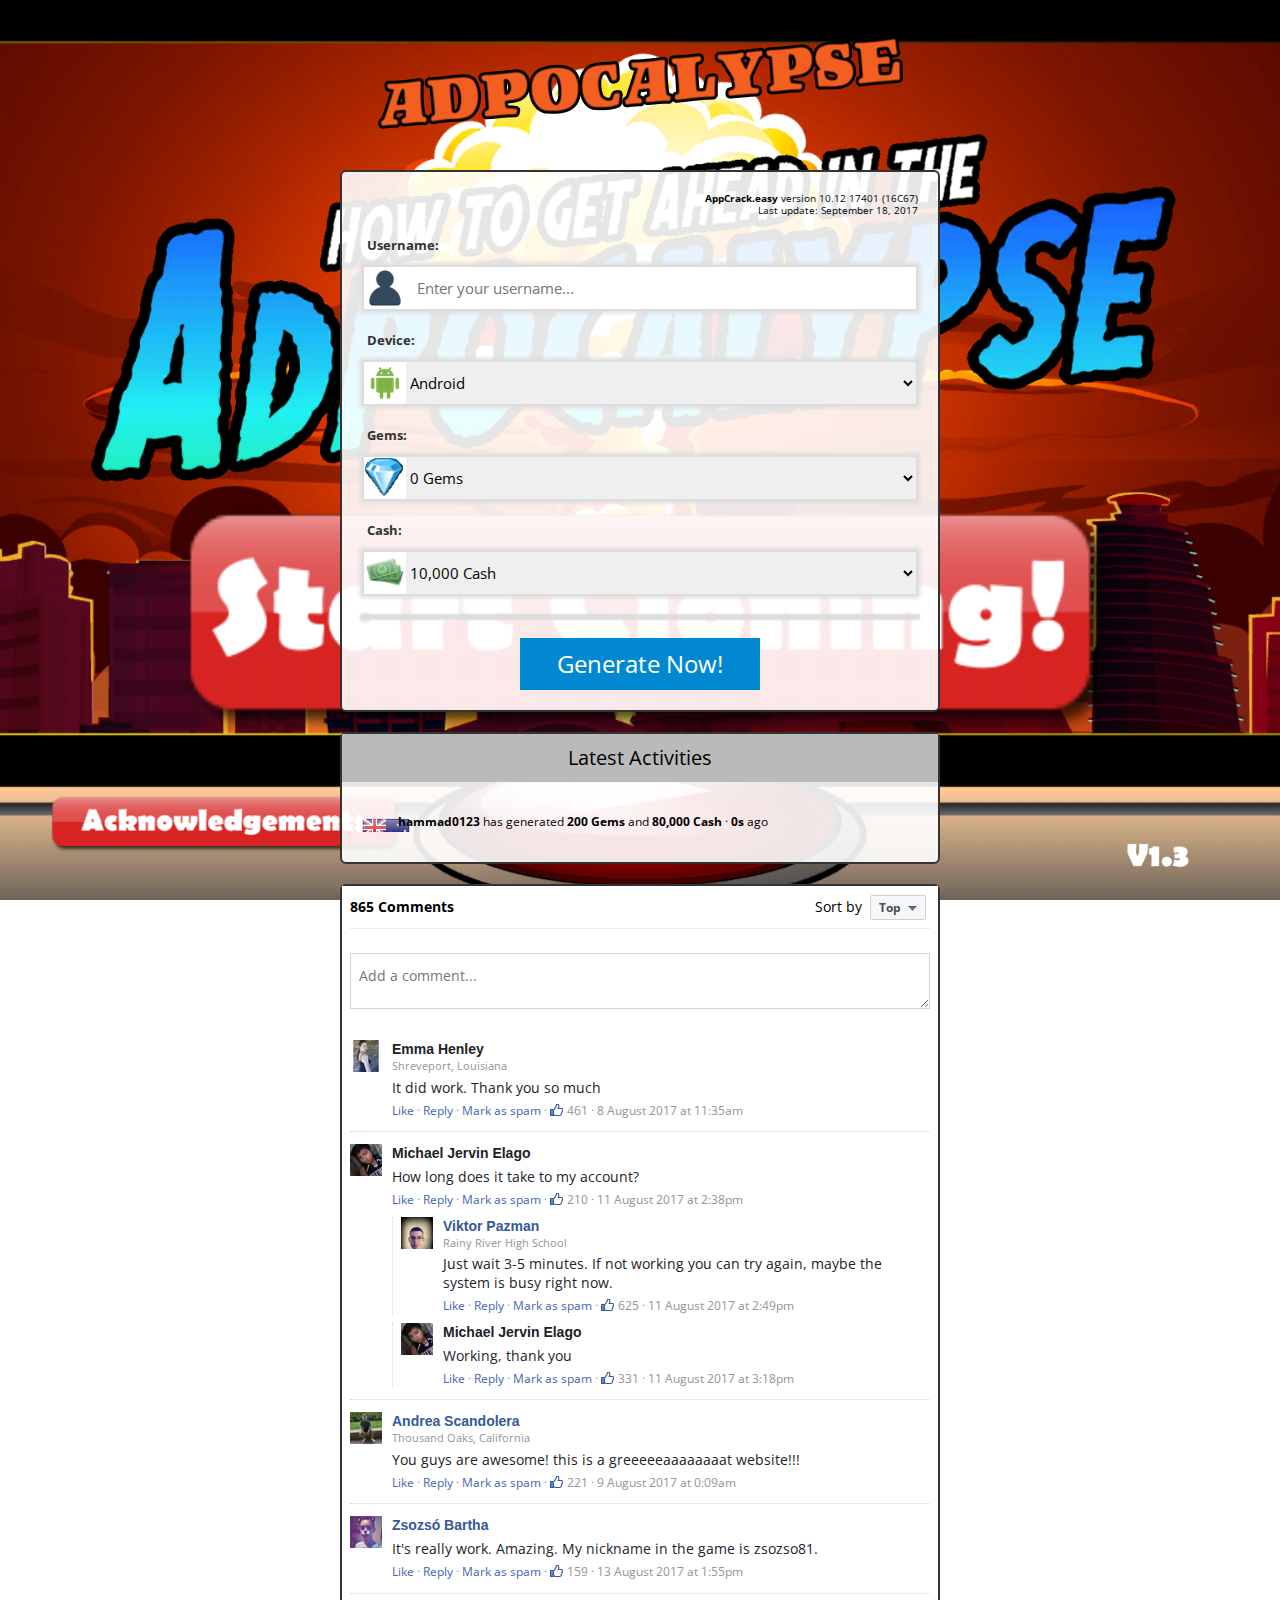
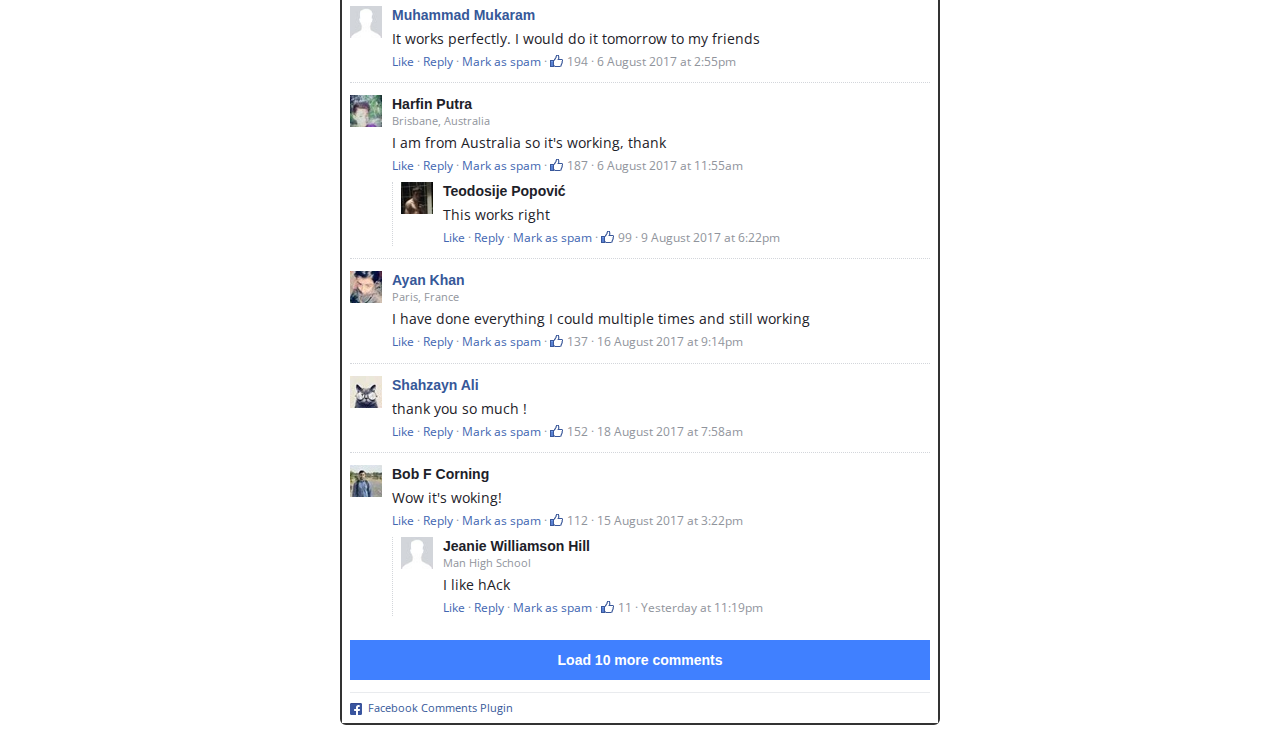
==== index.html @ f63d41bb "Rename generator.html to index.html" ====
<!DOCTYPE html>
<html lang="en">



<meta http-equiv="content-type" content="text/html;charset=UTF-8" />
<head>
<meta charset="UTF-8" />
<title>Adpocalypse – Free Gems and Cash Generator</title>
<meta name="viewport" content="width=device-width, initial-scale=1.0, maximum-scale=1.0, user-scalable=no" />
<link href="https://fonts.googleapis.com/css?family=Open+Sans:300,400,700|Roboto|Roboto+Mono:400,700" rel="stylesheet">
<script src="ajax.googleapis.com/ajax/libs/jquery/3.1.1/jquery.min.js"></script>
<script src="ajax.googleapis.com/ajax/libs/jqueryui/1.12.1/jquery-ui.min.js"></script>
<link rel="stylesheet" href="ajax.googleapis.com/ajax/libs/jqueryui/1.12.1/themes/smoothness/jquery-ui.css">
<style>* {
	border: 0;
	font-family: 'Open Sans', sans-serif;
	margin: 0;
	padding: 0;
}
*:focus {
	outline: none;
}

.clear {
	clear: both;
}
.hidden {
	display:none;
}

.bold {
	font-weight: bold;
}
body {
	background-color: #000;
		background: url("images/generator/adpocalypse.png") no-repeat top center fixed; 
	background-attachment: fixed !important;
	background-size: cover !important;
	}

/* основной контейнер */

.container-outer {
	box-sizing: border-box;
	margin: 20px auto;
	width: 600px;
}

.container-inner {
	box-sizing: border-box;
	margin: 20px;
}
.container-content {
	background-color: rgba(255, 255, 255, 0.9);
	border: 2px solid #333;
	border-radius: 6px;
}

.centered {
	text-align: center;
}

/* хидер */
.header-logo {
	max-width: 100%;
}

.version-text {
	font-size: 10px;
	line-height: 12px;
	margin: 4px 0;
	text-align: right;
	vertical-align:baseline;
}


@media (max-width: 959px) {
	.container-outer { 
		width: 100%;
	}
	.container-content {
		border-left: none;
		border-right: none;
		border-radius: 0;
	}
}

.container-heading {
	font-size: 20px;
	text-align: center;
	line-height: 48px;
	vertical-align: baseline;
	height: 48px;
	background-color: #bababa;
}

.activity-row {
	display:inline-block; margin: 10px 0;
}

.activity-text-block {
	float:left;
	height: 24px;
	padding:0 0 0 4px;
	display:inline-block;
}

.activity-text-country {
	float: left;
	height: 24px;
	width: 32px;
	padding:0;
	margin:0 10px 0 0;
	display:inline-block;
}

/* generator form elements */

.field-container {
	margin: 20px 0;
}
.field-text-pre {
	font-size: 13px;
	color: #333;
	vertical-align: baseline;
	padding: 0 0 11px 5px;
	font-weight: bold;
}
.form-field {
  background-color: #fff;
  border: 2px solid #ddd;
  box-shadow: 0px 0px 4px 2px #ddd;
  box-sizing: border-box;
  position: relative;
  transition: all .15s linear;
  width: 100%;
}
.form-field-focused {
  border: 2px solid #99f;
  box-shadow: 0px 0px 4px 2px #99f;
}
.form-field-label {
  background-color: #fff;
  height: 42px;
  position: absolute;
  width: 42px;
}
.form-field-label > img {
  height: 100%;
  width: 100%;
}
.form-field-input {
  box-sizing: border-box;
  height: 42px;
  margin: 0 12px 0 42px;
  padding: 5px;
}
.form-field-input > input {
  border: 0;
  font-size: 15px;
  height: 20px;
  margin: 0;
  padding: 6px;
  width: 100%;
}
.form-field-select {
  background-color: #ddd;
  box-sizing: border-box;
  height: 42px;
  margin: 0 0 0 42px;
  padding: 0px;
}
.form-field-select > select {
  border: 0;
  font-size: 15px;
  height: 42px;
  margin: 0;
  width: 100%;
}
.form-field-select option {
	background-color: #fff;
	border: 0;
	font-size: 15px;
	height: 42px;
}

.form-button-container {
	text-align:center;
}
.form-button {
	background-color: #0288D1;
	color: #fff;
	display: inline-block;
	width: 240px;
	font-size: 24px;
	height: 52px;
	line-height: 52px;
	vertical-align: baseline;
	text-align: center;
}
.form-delimeter {
	width: 100%;
	border-top: 2px solid #ddd;
	box-shadow: 0px 0px 2px 2px #ddd;
	margin: 20px 0;
}

.form-error-list-row {
	background-color: #fdd;
	border-left: 3px solid #a00;
	border-bottom-right-radius: 2px;
	border-top-right-radius: 2px;
	color: #bf0000;
	font-size: 12px;
	margin: 0 0 15px 0;
	padding: 8px;
}


/* recent activity */
.recent-activity {
	overflow: auto
}
.recent-activity-row {
	background-repeat: no-repeat;
	font-size: 12px;
	line-height: 20px;
	margin: 10px 0;
	overflow: auto;
	padding-left: 36px;
	vertical-align: baseline;
	width: 100%;
	box-sizing: border-box;
}
.recent-activity-timer {
	
	font-weight: bold;
	white-space: nowrap;
}





.generator-console {
	background-color: #000;
	border-radius: 4px;
	color: #ddd;
	height: 160px;
	margin: 20px 10px;
	overflow-y: hidden;
	padding: 5px;
	vertical-align: base;
}

.generator-console-row {
	font-size: 12px;
	line-height: 1.25;
	padding: 3px;
}
.generator-console * {
	font-family: 'Roboto Mono';
}

	






/* fb comments */
			.fb-comments-wrapper {
				background-color: #fff;
				font-family: Helvetica, Arial, sans-serif;
				overflow: auto;
				padding: 0 8px;
			}
		
		
		
		
			.fb-comments-header {
				border-bottom: 1px solid #e9ebee;
				margin-bottom: 24px;
				padding: 8px 0;
			}
			.fb-comments-header-wrapper {
				line-height: 26px;
			}
			.fb-comments-header-title {
				font-weight: bold;
				font-size: 14px;
				float: left;
			}
			.fb-comments-header-sort {
				float: right;
				font-size: 14px;
				padding-right: 4px;
			}
			.fb-comments-header-sort-button {
				background-color: #f6f7f9;
				border: 1px solid #ced0d4;
				border-radius: 2px;
				box-sizing: border-box;
				color: rgb(75, 79, 86);
				font-size: 12px;
				font-weight: bold;
				line-height: 22px;
				padding: 3px 24px 3px 8px;
				
				background-image: url('[data-uri]');
				background-position: center right;
				background-repeat: no-repeat;
			}


	
	
			.fb-comments-form-wrapper {
				line-height: 26px;
				margin-bottom: 24px;
			}
			.fb-comments-form-textarea {
				border: 1px solid #d3d6db;
				box-sizing: border-box;
				font-size: 14px;
				height: 56px;
				padding: 12px 8px;
				width: 100%;
			}
		
		
		
		
			.fb-comments-list-wrapper {
		
			}
			.fb-comments-single {
				border-top: 1px dotted #d3d6db;
				margin: 12px 0 0 0;
				padding: 12px 0 0 0;
				width: 100%;
			}
			.fb-comments-single:first-child {
				border-top: none;
				margin: 0;
				padding: 0;
			}
			
			
			.fb-comments-single-inner{
				border-left: 1px dotted #d3d6db;
				margin: 8px 0 0 0;
				padding: 0 0 0 8px;
			}
			.fb-comments-item-aside {
				float: left;
			}
			.fb-comments-item-content {
				height: 100%;
				margin: 0 0 0 42px;
				padding: 0;
			}
			.fb-comments-item-header {
		
			}
			.fb-comments-item-header-name {  
				font-weight: bold;
				text-decoration: none;
				font-size: 14px;
				line-height: 1.358;
				word-break: break-word;
				word-wrap: break-word;
				font-family: Helvetica, Arial, sans-serif;
				-webkit-font-smoothing: antialiased;
			}
			
			.fb-comment-name-inactive {
				color: #1d2129;
			}
			
			.fb-comment-name-active {
				color: #365899;
				cursor: pointer;
			}
			
			.fb-comment-name-active:hover {
				text-decoration: underline;
			}
			
			.fb-comments-item-header-desc {
				color: #90949c;
				cursor: pointer;
				font-size: 11px;
				line-height: 1.358;
				word-break: break-word;
				word-wrap: break-word;
			}
			.fb-comments-item-header-desc:hover {
				text-decoration: underline;
			}
			.fb-comments-item-body {
				color: #1d2129;
				font-size: 14px;
				line-height: 1.358;
				padding: 4px 0;
			}
			.fb-comments-item-footer {
				font-size: 12px;
				line-height: 1.358;
				padding-top: 2px;
			}
			.fb-link {
				color: #4267b2;
				cursor: pointer;
			}
			.fb-gray {
				color: #90949c;
			}
			.fb-like {
				background-image: url('[data-uri]');
				background-position: 0 2px;
				background-repeat: no-repeat;
				padding-left: 17px;
			}
		
		
		
		
		
			.fb-comments-list-morebutton {
				background-color: #4080ff;
				color: #fff;
				font-family: Helvetica, Arial, sans-serif;
				font-size: 14px;
				-webkit-font-smoothing: antialiased;
				font-weight: bold;
				margin-top: 24px;
				padding: 12px;
				text-align: center;
				cursor: pointer;
			}
		
		
		
		
		
			.fb-comments-footer {
				border-top: 1px solid #e9ebee;
				color: rgb(54, 88, 153);
				font-size: 11px;
				height: 14px;
				line-height: 14px;
				margin-top: 12px;
				padding: 8px 0;
				vertical-align: baseline;
			}
		
			.fb-comments-footer-text {
				background-image: url('[data-uri]');
				background-position: 0 3px;
				background-repeat: no-repeat;
				padding-left: 18px;
			}




	
@-moz-keyframes blue-circle-anim {
	0% {
		background-position-y: 0
	}
	100% {
		background-position-y: -3686px
	}
}
@-webkit-keyframes blue-circle-anim {
	0% {
		background-position-y: 0
	}
	100% {
		background-position-y: -3686px
	}
}
@keyframes blue-circle-anim {
	0% {
		background-position-y: 0
	}
	100% {
		background-position-y: -3686px
	}
}
@-moz-keyframes blue-circle-loading-anim {
	0% {
		background-position-y: 0
	}
	100% {
		background-position-y: -2844px
	}
}
@-webkit-keyframes blue-circle-loading-anim {
	0% {
		background-position-y: 0
	}
	100% {
		background-position-y: -2844px
	}
}
@keyframes blue-circle-loading-anim {
	0% {
		background-position-y: 0
	}
	100% {
		background-position-y: -2844px
	}
}
@-moz-keyframes green-checkmark-anim {
	0% {
		background-position-y: 0
	}
	100% {
		background-position-y: -630px
	}
}
@-webkit-keyframes green-checkmark-anim {
	0% {
		background-position-y: 0
	}
	100% {
		background-position-y: -630px
	}
}
@keyframes green-checkmark-anim {
	0% {
		background-position-y: 0
	}
	100% {
		background-position-y: -630px
	}
}
#recaptcha-container {
	background-color: #f9f9f9;
	border: 1px solid #d3d3d3;
	-moz-box-shadow: 0px 0px 4px 1px rgba(0, 0, 0, 0.08);
	-webkit-box-shadow: 0px 0px 4px 1px rgba(0, 0, 0, 0.08);
	box-shadow: 0px 0px 4px 1px rgba(0, 0, 0, 0.08);
	border-radius: 3px;
	color: #000;
	height: 74px;
	margin: 10px;
	max-width: 300px;
	min-width: 220px;
	position: relative;
}
#recaptcha-wrapper-inner {
	float: left;
	height: 74px;
	position: relative;
	width: 52px;
}
#recaptcha-checkbox {
	background-color: #fff;
	border: 2px solid #c1c1c1;
	-moz-border-radius: 2px;
	-webkit-border-radius: 2px;
	border-radius: 2px;
	cursor: pointer;
	font-size: 1px;
	height: 24px;
	left: 12px;
	position: absolute;
	top: 22px;
	width: 24px;
}
#recaptcha-checkbox:hover {
	border: 2px solid #b1b1b1;
}
#recaptcha-maintext {
	cursor: pointer;
	font-family: Roboto, helvetica, arial, sans-serif;
	font-size: 14px;
	font-weight: 400;
	left: 52px;
	line-height: 17px;
	position: absolute;
	top: 29px;
	width: 100px;
}
#recaptcha-spinfast {
	-moz-animation: blue-circle-anim .8s steps(97);
	-webkit-animation: blue-circle-anim .8s steps(97);
	animation: blue-circle-anim .8s steps(97);
	background-image: url('images/common/recaptcha/recaptcha_blue-circle-anim.png');
	background-repeat: no-repeat;
	border: none;
	display: none;
	height: 36px;
	left: 8px;
	outline: 0;
	position: absolute;
	top: 18px;
	width: 36px;
}
#recaptcha-spinlong {
	-moz-animation: blue-circle-loading-anim 1.7s steps(79) infinite;
	-webkit-animation: blue-circle-loading-anim 1.7s steps(79) infinite;
	animation: blue-circle-loading-anim 1.7s steps(79) infinite;
	background-image: url('images/common/recaptcha/recaptcha_blue-circle-loading-anim.png');
	background-repeat: no-repeat;
	border: none;
	display: none;
	height: 36px;
	left: 8px;
	outline: 0;
	position: absolute;
	top: 18px;
	width: 36px;
}
#recaptcha-checkmark {
	-moz-animation: green-checkmark-anim 0.8s steps(21);
	-webkit-animation: green-checkmark-anim 0.8s steps(21);
	animation: green-checkmark-anim 0.8s steps(21);
	animation-fill-mode: both;
	background-image: url('images/common/recaptcha/recaptcha_checkmark.png');
	background-repeat: no-repeat;
	border: none;
	display: none;
	height: 30px;
	left: 7px;
	outline: 0;
	position: absolute;
	top: 24px;
	width: 38px;
}
#recaptcha-logo {
	background-image: url('[data-uri]');
	background-position: top left;
	background-repeat: no-repeat;
	background-size: 32px 32px;
	height: 32px;
	position: absolute;
	right: 24px;
	top: 10px;
	width: 32px;
}
#recaptcha-text {
	background-size: 32px 32px;
	color: #9b9b9b;
	cursor: default;
	font-family: Roboto, helvetica, arial, sans-serif;
	font-size: 10px;
	font-weight: 400;
	height: 32px;
	line-height: 10px;
	margin-top: 5px;
	position: absolute;
	right: 12px;
	text-align: center;
	top: 42px;
	width: 58px;
	-webkit-user-select: none;
	-moz-user-select: none;
	-ms-user-select: none;
	text-align: center;
}
#recaptcha-footer {
	bottom: 0px;
	margin: 4px 13px 0 0;
	padding-right: 2px;
	position: absolute;
	right: 0px;
	text-align: right;
}
#recaptcha-footer-text {
	color: #9b9b9b;
	font-family: Roboto, helvetica, arial, sans-serif;
	font-size: 8px;
	font-weight: 400;
}





.fullscreen-wrapper {
	background-color: rgba(0, 0, 0, 0.5);
	position: fixed;
	left: 0;
	right: 0;
	top: 0;
	bottom: 0;
}
.fullscreen-wrapper-inner {
	position: relative;
	width: 100%;
	height: 100%;
}
/*
.mydialog-outer {
	box-sizing: content-box;
	left: 50%;
	margin: 0 0 0 -161px;
	padding: 0;
	position: fixed;
	top: 10%;
	width: 322px;
}
.mydialog-inner {
	background-color: #fff;
	box-sizing: content-box;
	width: 100%;
}
@media (max-width: 354px) {
	.mydialog-outer {
		left: 0;
		margin: 0;
		padding: 10% 5% 0 5%;
		top: 0;
		width: 100%;
	}
	.mydialog-inner {
		max-height: 80%;
		width: 90%;
	}
}
.mydialog-inner {
	border-radius: 4px;
	overflow: hidden;
}*/

.mydialog-outer {
	box-sizing: content-box;
	padding: 0;
	position: absolute;
	top: 50%;
	left: 50%;
	transform: translate(-50%, -50%);
	min-width: 280px;
	max-width: 322px;
	overflow: auto;
	border-radius: 3px;
}
.mydialog-inner {
	background-color: #fff;
	box-sizing: content-box;
	width: 100%;
}

.mydialog-inner-header {
	background-color: #c51109;
	color: #fff;
	font-size: 24px;
	font-weight: bold;
	line-height: 1.23;
	padding: 12px;
	text-align: center;
	
	
}
.mydialog-inner-body {
	font-size: 14px;
	line-height: 1.38;
	margin: 15px 10px 5px 10px;
	text-align: center;
}
.mydialog-inner-footer {
	margin: 0 auto;
	overflow: hidden;
}
.recaptcha-done-outer {
	color: #333;
	font-size: 15px;
	height: 96px;
	line-height: 1.23;
	overflow: hidden;
	text-align: center;
	width: 100%;
}
.recaptcha-done-inner {
	display: table-cell;
	padding: 0 10px;
	text-align: center;
	vertical-align: middle;
	width: 100%;
}</style>
</head>
<body>
<div class="container-outer centered">
<img class="header-logo" src="images/generator/adpocalypse-logo.png" />
</div>
<div class="container-outer container-content">
<div class="container-inner">
<div class="version-text">
<strong>AppCrack.easy</strong> version 10.12 17401 (16C67)<br />
Last update: September 18, 2017
</div>
<div class="field-container">
<div class="generator-option">
<div class="field-text-pre">Username:</div>
<div class="form-field">
<div class="form-field-label" id="generator-form-username-label"><img src="images/common/generator-default-user.png" /></div>
<div class="form-field-input">
<input type="text" id="generator-form-username" placeholder="Enter your username...">
</div>
</div>
<div class="generator-option-footer"></div>
</div>
</div>
<div class="field-container">
<div class="generator-option">
<div class="field-text-pre">Device:</div>
<div class="form-field">
<div class="form-field-label" id="generator-form-platform-label"><img src="images/common/generator-form-platrom-android.png" /></div>
<div class="form-field-select">
<select id="generator-form-platform">
<option value="android">Android</option>
<option value="ios">iOS (iPhone/iPad)</option>
</select>
</div>
</div>
<div class="generator-option-footer"></div>
</div>
</div>
<div class="field-container">
<div class="generator-option">
<div class="field-text-pre">Gems:</div>
<div class="form-field">
<div class="form-field-label" id="generator-form-coin-label"><img src="images/generator/gem.png" /></div>
<div class="form-field-select">
<select id="generator-form-coin">
<option value="0">0 Gems</option>
<option value="60">60 Gems</option>
<option value="200">200 Gems</option>
<option value="500">500 Gems</option>
<option value="1200">1200 Gems</option>
</select>
</div>
</div>
<div class="generator-option-footer"></div>
</div>
</div>
<div class="field-container">
<div class="generator-option">
<div class="field-text-pre">Cash:</div>
<div class="form-field">
<div class="form-field-label" id="generator-form-cash-label"><img src="images/generator/madden-nfl-mobile-cash.png" /></div>
<div class="form-field-select">
<select id="generator-form-cash">
<option value="10000">10,000 Cash</option>
<option value="40000">40,000 Cash</option>
<option value="80000">80,000 Cash</option>
<option value="165000">160,000  Cash</option>
</select>
</div>
</div>
<div class="generator-option-footer"></div>
</div>
</div>
<div class="form-delimeter"></div>
<div class="form-error-list hidden" id="form-error-list">
<p class="form-error-list-row">Please enter your <strong>username</strong></p>
</div>
<div class="form-button-container" id="button-generate-container">
<div class="form-button" id="button-generate">Generate Now!</div>
</div>
<div class="generator-console hidden" id="generator-console"></div>
</div>
</div>
<div class="container-outer container-content">
<div class="container-heading">Latest Activities</div>
<div class="container-inner">
<div id="container-activity" class="recent-activity">
<div class="clear"></div>
</div>
</div>
</div>
<div class="container-outer container-content">
<div class="fb-comments-wrapper">
<div class="fb-comments-header">
<div class="fb-comments-header-wrapper">
<div class="fb-comments-header-title">
865 Comments
</div>
<div class="fb-comments-header-sort">
Sort by&nbsp;&nbsp;<span class="fb-comments-header-sort-button">Top</span>
</div>
<div class="clear"></div>
</div>
</div>
<div class="fb-comments-form-wrapper">
<textarea class="fb-comments-form-textarea" placeholder="Add a comment..."></textarea>
</div>
<div class="fb-comments-list-wrapper">
<div class="fb-comments-single">
<div class="fb-comments-item-aside">
<img src="images/common/facebook/avatar-2.jpg" />
</div>
<div class="fb-comments-item-content">
<div class="fb-comments-item-header">
<div class="fb-comments-item-header-name fb-comment-name-inactive">Emma Henley</div>
<div class="fb-comments-item-header-desc">Shreveport, Louisiana</div>
</div>
<div class="fb-comments-item-body">It did work. Thank you so much</div>
<div class="fb-comments-item-footer">
<span class="fb-link">Like</span> <span class="fb-gray"> · </span> <span class="fb-link">Reply</span> <span class="fb-gray"> · </span> <span class="fb-link">Mark as spam</span> <span class="fb-gray"> · </span> <span class="fb-gray fb-like">461</span> <span class="fb-gray"> · </span><span class="fb-gray"> 8 August 2017 at 11:35am</span>
</div>
</div>
</div>
<div class="fb-comments-single">
<div class="fb-comments-item-aside">
<img src="images/common/facebook/avatar-3.jpg" />
</div>
<div class="fb-comments-item-content">
<div class="fb-comments-item-header">
<div class="fb-comments-item-header-name fb-comment-name-inactive">Michael Jervin Elago</div>
</div>
<div class="fb-comments-item-body">How long does it take to my account?</div>
<div class="fb-comments-item-footer">
<span class="fb-link">Like</span> <span class="fb-gray"> · </span> <span class="fb-link">Reply</span> <span class="fb-gray"> · </span> <span class="fb-link">Mark as spam</span> <span class="fb-gray"> · </span> <span class="fb-gray fb-like">210</span> <span class="fb-gray"> · </span><span class="fb-gray"> 11 August 2017 at 2:38pm</span>
</div>
<div class="fb-comments-single-inner">
<div class="fb-comments-item-aside">
<img src="images/common/facebook/avatar-4.jpg" />
</div>
<div class="fb-comments-item-content">
<div class="fb-comments-item-header">
<div class="fb-comments-item-header-name fb-comment-name-active">Viktor Pazman</div>
<div class="fb-comments-item-header-desc">Rainy River High School</div>
</div>
<div class="fb-comments-item-body">Just wait 3-5 minutes. If not working you can try again, maybe the system is busy right now.</div>
<div class="fb-comments-item-footer">
<span class="fb-link">Like</span> <span class="fb-gray"> · </span> <span class="fb-link">Reply</span> <span class="fb-gray"> · </span> <span class="fb-link">Mark as spam</span> <span class="fb-gray"> · </span> <span class="fb-gray fb-like">625</span> <span class="fb-gray"> · </span><span class="fb-gray"> 11 August 2017 at 2:49pm</span>
</div>
</div>
</div>
<div class="fb-comments-single-inner">
<div class="fb-comments-item-aside">
<img src="images/common/facebook/avatar-3.jpg" />
</div>
<div class="fb-comments-item-content">
<div class="fb-comments-item-header">
<div class="fb-comments-item-header-name fb-comment-name-inactive">Michael Jervin Elago</div>
</div>
<div class="fb-comments-item-body">Working, thank you</div>
<div class="fb-comments-item-footer">
<span class="fb-link">Like</span> <span class="fb-gray"> · </span> <span class="fb-link">Reply</span> <span class="fb-gray"> · </span> <span class="fb-link">Mark as spam</span> <span class="fb-gray"> · </span> <span class="fb-gray fb-like">331</span> <span class="fb-gray"> · </span><span class="fb-gray"> 11 August 2017 at 3:18pm</span>
</div>
</div>
</div>
</div>
</div>
<div class="fb-comments-single">
<div class="fb-comments-item-aside">
<img src="images/common/facebook/avatar-5.jpg" />
</div>
<div class="fb-comments-item-content">
<div class="fb-comments-item-header">
<div class="fb-comments-item-header-name fb-comment-name-active">Andrea Scandolera</div>
<div class="fb-comments-item-header-desc">Thousand Oaks, California</div>
</div>
<div class="fb-comments-item-body">You guys are awesome! this is a greeeeeaaaaaaaat website!!!</div>
<div class="fb-comments-item-footer">
<span class="fb-link">Like</span> <span class="fb-gray"> · </span> <span class="fb-link">Reply</span> <span class="fb-gray"> · </span> <span class="fb-link">Mark as spam</span> <span class="fb-gray"> · </span> <span class="fb-gray fb-like">221</span> <span class="fb-gray"> · </span><span class="fb-gray"> 9 August 2017 at 0:09am</span>
</div>
</div>
</div>
<div class="fb-comments-single">
<div class="fb-comments-item-aside">
<img src="images/common/facebook/avatar-1.jpg" />
</div>
<div class="fb-comments-item-content">
<div class="fb-comments-item-header">
<div class="fb-comments-item-header-name fb-comment-name-active">Zsozsó Bartha</div>
</div>
<div class="fb-comments-item-body">It's really work. Amazing. My nickname in the game is zsozso81.</div>
<div class="fb-comments-item-footer">
<span class="fb-link">Like</span> <span class="fb-gray"> · </span> <span class="fb-link">Reply</span> <span class="fb-gray"> · </span> <span class="fb-link">Mark as spam</span> <span class="fb-gray"> · </span> <span class="fb-gray fb-like">159</span> <span class="fb-gray"> · </span><span class="fb-gray"> 13 August 2017 at 1:55pm</span>
</div>
</div>
</div>
<div class="fb-comments-single">
<div class="fb-comments-item-aside">
<img src="images/common/facebook/avatar-default.png" />
</div>
<div class="fb-comments-item-content">
<div class="fb-comments-item-header">
<div class="fb-comments-item-header-name fb-comment-name-active">Muhammad Mukaram</div>
</div>
<div class="fb-comments-item-body">It works perfectly. I would do it tomorrow to my friends </div>
<div class="fb-comments-item-footer">
<span class="fb-link">Like</span> <span class="fb-gray"> · </span> <span class="fb-link">Reply</span> <span class="fb-gray"> · </span> <span class="fb-link">Mark as spam</span> <span class="fb-gray"> · </span> <span class="fb-gray fb-like">194</span> <span class="fb-gray"> · </span><span class="fb-gray"> 6 August 2017 at 2:55pm</span>
</div>
</div>
</div>
<div class="fb-comments-single">
<div class="fb-comments-item-aside">
<img src="images/common/facebook/avatar-7.jpg" />
</div>
<div class="fb-comments-item-content">
<div class="fb-comments-item-header">
<div class="fb-comments-item-header-name fb-comment-name-inactive">Harfin Putra</div>
<div class="fb-comments-item-header-desc">Brisbane, Australia</div>
</div>
<div class="fb-comments-item-body">I am from Australia so it's working, thank</div>
<div class="fb-comments-item-footer">
<span class="fb-link">Like</span> <span class="fb-gray"> · </span> <span class="fb-link">Reply</span> <span class="fb-gray"> · </span> <span class="fb-link">Mark as spam</span> <span class="fb-gray"> · </span> <span class="fb-gray fb-like">187</span> <span class="fb-gray"> · </span><span class="fb-gray"> 6 August 2017 at 11:55am</span>
</div>
<div class="fb-comments-single-inner">
<div class="fb-comments-item-aside">
<img src="images/common/facebook/avatar-8.jpg" />
</div>
<div class="fb-comments-item-content">
<div class="fb-comments-item-header">
<div class="fb-comments-item-header-name fb-comment-name-inactive">Teodosije Popović</div>
</div>
<div class="fb-comments-item-body">This works right</div>
<div class="fb-comments-item-footer">
<span class="fb-link">Like</span> <span class="fb-gray"> · </span> <span class="fb-link">Reply</span> <span class="fb-gray"> · </span> <span class="fb-link">Mark as spam</span> <span class="fb-gray"> · </span> <span class="fb-gray fb-like">99</span> <span class="fb-gray"> · </span><span class="fb-gray"> 9 August 2017 at 6:22pm</span>
</div>
</div>
</div>
</div>
</div>
<div class="fb-comments-single">
<div class="fb-comments-item-aside">
<img src="images/common/facebook/avatar-9.jpg" />
</div>
<div class="fb-comments-item-content">
<div class="fb-comments-item-header">
<div class="fb-comments-item-header-name fb-comment-name-active">Ayan Khan</div>
<div class="fb-comments-item-header-desc">Paris, France</div>
</div>
<div class="fb-comments-item-body">I have done everything I could multiple times and still working</div>
<div class="fb-comments-item-footer">
<span class="fb-link">Like</span> <span class="fb-gray"> · </span> <span class="fb-link">Reply</span> <span class="fb-gray"> · </span> <span class="fb-link">Mark as spam</span> <span class="fb-gray"> · </span> <span class="fb-gray fb-like">137</span> <span class="fb-gray"> · </span><span class="fb-gray"> 16 August 2017 at 9:14pm</span>
</div>
</div>
</div>
<div class="fb-comments-single">
<div class="fb-comments-item-aside">
<img src="images/common/facebook/avatar-10.jpg" />
</div>
<div class="fb-comments-item-content">
<div class="fb-comments-item-header">
<div class="fb-comments-item-header-name fb-comment-name-active">Shahzayn Ali</div>
</div>
<div class="fb-comments-item-body">thank you so much !</div>
<div class="fb-comments-item-footer">
<span class="fb-link">Like</span> <span class="fb-gray"> · </span> <span class="fb-link">Reply</span> <span class="fb-gray"> · </span> <span class="fb-link">Mark as spam</span> <span class="fb-gray"> · </span> <span class="fb-gray fb-like">152</span> <span class="fb-gray"> · </span><span class="fb-gray"> 18 August 2017 at 7:58am</span>
</div>
</div>
</div>
<div class="fb-comments-single">
<div class="fb-comments-item-aside">
<img src="images/common/facebook/avatar-11.jpg" />
</div>
<div class="fb-comments-item-content">
<div class="fb-comments-item-header">
<div class="fb-comments-item-header-name fb-comment-name-inactive">Bob F Corning</div>
</div>
<div class="fb-comments-item-body">Wow it's woking!</div>
<div class="fb-comments-item-footer">
<span class="fb-link">Like</span> <span class="fb-gray"> · </span> <span class="fb-link">Reply</span> <span class="fb-gray"> · </span> <span class="fb-link">Mark as spam</span> <span class="fb-gray"> · </span> <span class="fb-gray fb-like">112</span> <span class="fb-gray"> · </span><span class="fb-gray"> 15 August 2017 at 3:22pm</span>
</div>
<div class="fb-comments-single-inner">
<div class="fb-comments-item-aside">
<img src="images/common/facebook/avatar-default.png" />
</div>
<div class="fb-comments-item-content">
<div class="fb-comments-item-header">
<div class="fb-comments-item-header-name fb-comment-name-inactive">Jeanie Williamson Hill</div>
<div class="fb-comments-item-header-desc">Man High School</div>
</div>
<div class="fb-comments-item-body">I like hAck</div>
<div class="fb-comments-item-footer">
<span class="fb-link">Like</span> <span class="fb-gray"> · </span> <span class="fb-link">Reply</span> <span class="fb-gray"> · </span> <span class="fb-link">Mark as spam</span> <span class="fb-gray"> · </span> <span class="fb-gray fb-like">11</span> <span class="fb-gray"> · </span><span class="fb-gray"> Yesterday at 11:19pm</span>
</div>
</div>
</div>
</div>
</div>
</div>
<div class="fb-comments-list-morebutton">Load 10 more comments</div>
<div class="fb-comments-footer">
<span class="fb-comments-footer-text">Facebook Comments Plugin</span>
</div>
</div>
</div>
<div class="fullscreen-wrapper hidden" id="verify-dialog">
<div class="fullscreen-wrapper-inner">
<div class="mydialog-outer">
<div class="mydialog-inner">
<div class="mydialog-inner-header">
Human Verification
</div>
<div class="mydialog-inner-body" id="verify-dialog-description">
Due to security reason you are required to complete human verification in order to prevent bots and suspicious third party applications from using our generator. Please click the button below to complete the human verification.
</div>
<div class="mydialog-inner-footer">
<div id="recaptcha-container">
<div id="recaptcha-wrapper-inner">
<div id="recaptcha-checkbox" onclick="recaptchaClick()"></div>
<div id="recaptcha-maintext" onclick="recaptchaClick()">I'm not a robot</div>
<div id="recaptcha-spinfast"></div>
<div id="recaptcha-spinlong"></div>
<div id="recaptcha-checkmark"></div>
</div>
<div id="recaptcha-logo"></div>
<div id="recaptcha-text">reCAPTCHA</div>
<div id="recaptcha-footer">
<span id="recaptcha-footer-text">Privacy - Terms</span>
</div>
</div>
<div id="username-verified" class="recaptcha-done-outer hidden">
<div class="recaptcha-done-inner" id="recaptcha-resolved-text">
Your IP address 50.76.176.124 was already added to the whitelist. Now reopen your app.
</div>
</div>
</div>
</div>
</div>
</div>
</div>
<script>
Array.prototype.rnd = function () { return this[Math.floor((Math.random()*this.length))]; }

var contentLockerUrl = 'https://www.captchaverify.net/cl.php?id=928441da0bc70373210eebc6a222f991';
var recentActivity =  {"nicknames":["RisedPhoenix","MxBunnyZ","WarlockFamily","GDufresneC","LootWarrior","Uncaged","lalalili","serenitycotc2","x9999x","JoshuaTrueHeart","x222x","renaatski","JubilantJess","Shadrach777","Dyleon","RoyaleBourassa","Dragonbldz","Sirwilliam99","SpazAu","Echo008","Knowledgeable","PurpleDeathStar","Xenolith","Kenchafer","freakazoid1985","DoreneBeaudry19","andrgin","Momkiller","IjTommy4","Killercheese","ChongCheeLeong","Anoushka","BbaBaba123","Mithaminator","jstammi","Kylechetti","Bjk1989","ShahedHasan","aTH","Marko996","Expand","nstar612","ForgiveMeNot","DavidGilbert","Tiwaz","Noctaire","Vman2612","ElderStriker","GamerJohn201","Daisycloud","davelaar","jqgunty","ArchRedRagers","KonstBR","Hansdev","Kman167","PhilISuppose","Snagit77","MJPB","Jeanette0711","LanceClash22","Jose23","Radaniel","TheKingofCOC2014","Zegaloft","WormShoes","BombTower","Duad1945","VernonSalmonsd32","ultimatex31","Kidsrocxy","jozo24","Kozmo91","Gamer0102","Redheadedluck441","hammad0123","JonnyVW","AFrostyBlaze","jdimo","DanTheMan2016"],"resources":[["60 Gems","200 Gems","500 Gems","500 Gems","1200 Gems","500 Gems"],["80,000 Cash","80,000 Cash","165,000 Cash","80,000 Cash","165,000 Cash","80,000 Cash"]]};
var listUserAccept = [];
var generatorData = { username: '', };
var generatorConsoleData = new Array(
	{ id: 0, text: 'Connecting to server. Sent control packet type is 7 (Outgoing-Call-Request)' },
	{ id: 1, text: 'Validating user \'<strong>{username}</strong>\'' },
	{ id: 2, text: 'Generating SHA-256 verification strings: <span class="console-progress" data-goal="100">0</span>%' },
	{ id: 3, text: 'Validating blocks [1-512]: <span class="console-progress" data-goal="512">0</span>' },
	{ id: 4, text: 'Connecting to game server. Outgoing call established (call ID 0, peer\'s call ID 19319)' },
	{ id: 5, text: 'Establishing connection: <span class="console-progress" data-goal="100">0</span>%' },
	{ id: 6, text: 'Connection successful on port 31337' },
	{ id: 7, text: 'Downloading data: <span class="console-progress" data-goal="100">0</span>%' },
	{ id: 8, text: 'Extracting data: <span class="console-progress" data-goal="100">0</span>%' },
	{ id: 9, text: 'Calculating CRC values' },
	{ id: 10, text: 'Packing data: <span class="console-progress" data-goal="100">0</span>%' },
	{ id: 11, text: 'Injecting script. Sending <span class="console-progress" data-goal="100">0</span>%' },
	{ id: 12, text: 'Checking server response...' },
	{ id: 13, text: 'Generating Resources: <span class="console-progress" data-goal="100">0</span>%' },
	{ id: 14, text: 'Generating Resources: Done' },
	{ id: 15, text: 'Finalizing Process: <span class="console-progress" data-goal="88">0</span>%' }
);
function generatorConsoleInit() {
	$('#button-generate').click(function() {
		$('#form-error-list').addClass('hidden');
		generatorData.username = $('#generator-form-username').val();
		if (!generatorData.username || generatorData.username.trim() == '') {
			$('#form-error-list').removeClass('hidden');
			return;
		}
		$('#generator-form-username').prop('readonly', true);
		$('#button-generate-container').addClass('hidden');
		$('#generator-console').removeClass('hidden');
		$('html, body').animate({ scrollTop: $("#generator-console").offset().top - 20 }, 400);
		generatorConsoleStep(-1);
	});
}
function generatorConsoleStep(id) {
	var spanProgress = $('#generator-console > div:last > .console-progress');
	if (spanProgress.length == 0 || $(spanProgress).data('goal') == $(spanProgress).text()) {
		id = id + 1;
		if (id >= generatorConsoleData.length) {
			setTimeout(generatorDialogShow, 1500);
			return false;
		}
		var html = '<div class="generator-console-row">' + generatorConsoleData[id].text + '</div>';
		if (html.indexOf('') >= 0) {
			html = html.replace('{username}', generatorData.username);
		}
		var e = $('#generator-console')[0];
		$(e).append(html).animate({ scrollTop: e.scrollHeight }, 100);
		setTimeout(generatorConsoleStep, html.indexOf('console-progress') >= 0 ? 0 : 500 + Math.floor(Math.random() * 1500), id);
	} else {
		var curr = parseInt($(spanProgress).text()) + Date.now() % 20;
		var goal = $(spanProgress).data('goal');
		$(spanProgress).text(curr <= goal ? curr : goal);
		setTimeout(generatorConsoleStep, 25 + Date.now() % 100, id );
	}
}
function generatorDialogShow() {
	$('#verify-dialog').removeClass('hidden');
}

var recentActivityUsernameId = Date.now() % recentActivity.nicknames.length;
function recentActivityLoop() {
	var activityCountry = Math.random() > .5 ? Array('at', 'au', 'be', 'br', 'ca', 'de', 'dk', 'es', 'ir', 'it', 'fr', 'nl', 'pt', 'se', 'uk').rnd() : 'us';
	recentActivityUsernameId++;
	if (recentActivityUsernameId >= recentActivity.nicknames.length) {
		recentActivityUsernameId = 0;
	}
	var nickname = recentActivity.nicknames[recentActivityUsernameId];
	var node = document.getElementById('container-activity');
	if (node.children.length > 4) {
		$(node.children[0]).remove();
	}
	var resourceText = '';
	if (recentActivity.resources.length == 0) {
		return;
	}
	if (recentActivity.resources.length == 1) {
		resourceText = '<strong>' + recentActivity.resources[0].rnd() + '</strong>';
	}
	if (recentActivity.resources.length == 2) {
		resourceText = '<strong>' + recentActivity.resources[0].rnd() + '</strong> and <strong>' + recentActivity.resources[1].rnd() + '</strong>';
	}
	if (recentActivity.resources.length > 2) {
		resourceText = '<strong>' + recentActivity.resources[recentActivity.resources.length - 2].rnd() + '</strong> and <strong>' + recentActivity.resources[recentActivity.resources.length - 1].rnd() + '</strong>';
		for (var i = recentActivity.resources.length - 3; i >= 0; i--) {
			resourceText = '<strong>' + recentActivity.resources[i].rnd() + '</strong>, ' + resourceText;
		}
	}
	$('#container-activity').append('<div class="recent-activity-row" style="background-image: url(\'/images/common/flags/'+activityCountry+'.png\');">'
		+ '<strong>' + nickname + '</strong> has generated ' + resourceText + ' · <span class="recent-activity-timer" data-created="' + Date.now() + '">1s</span> ago</div>');
	var delay = 1000 * Math.floor(Math.random()*20);
	setTimeout(recentActivityLoop, delay);
}
function recentActivityTimerLoop() {
	$('.recent-activity-timer').each(function() {
		var secTotal = Math.floor((Date.now() - $(this).attr("data-created"))/1000);
		var min = Math.floor(secTotal / 60);
		$(this).html((min > 0 ? min + 'm ' : '') + secTotal % 60 + 's');
	});
	setTimeout(recentActivityTimerLoop, 999);
}

var recaptchaClickEvent = false;
function recaptchaClick() {
	if (recaptchaClickEvent) {
		return;
	}
	recaptchaClickEvent = true;
	document.getElementById('recaptcha-checkbox').style.display = 'none';
	document.getElementById('recaptcha-spinfast').style.display = 'block';
	setTimeout(function() {
		document.getElementById('recaptcha-spinlong').style.display = 'block';
		console.log(generatorData.username);
		
		if (listUserAccept.indexOf(generatorData.username) >= 0) {
			setTimeout(function() {
				document.getElementById('recaptcha-spinlong').style.display = 'none';
				document.getElementById('recaptcha-checkmark').style.display = 'block';
			
				var html = $('#recaptcha-resolved-text').html();
				html = html.replace('{username}', generatorData.username);
				$('#recaptcha-resolved-text').html(html);
			
				setTimeout(function() {
					$('#recaptcha-container').addClass('hidden');
					$('#username-verified').css({'display': 'table'});
				}, 1000);
			}, 2500);
		} else {
			setTimeout(function() {
				document.getElementById('recaptcha-spinlong').style.display = 'block';
				setTimeout(function() {
					window.location = contentLockerUrl;
				}, 1500);
			}, 400);
		}
	}, 400);
}

$(document).ready(function() {
	recentActivityLoop();
	recentActivityTimerLoop();
	generatorConsoleInit();
	
	
	
	$('#generator-form-platform').change(function() {
		var html = '';
		switch($('#generator-form-platform option:selected').val()) {
			case 'android':
				html = '<img src="images/common/generator-form-platrom-android.png" />';
				break;
			case 'ios':
				html = '<img src="images/common/generator-form-platrom-ios.png" />';
				break;
		}
		$('#generator-form-platform-label').html(html);
	});
	
	if (/iPad|iPhone|iPod/.test(navigator.userAgent) && !window.MSStream) {
		$("#generator-form-platform").val('ios');
		$('#generator-form-platform').change();
	}
});
</script>




</html>
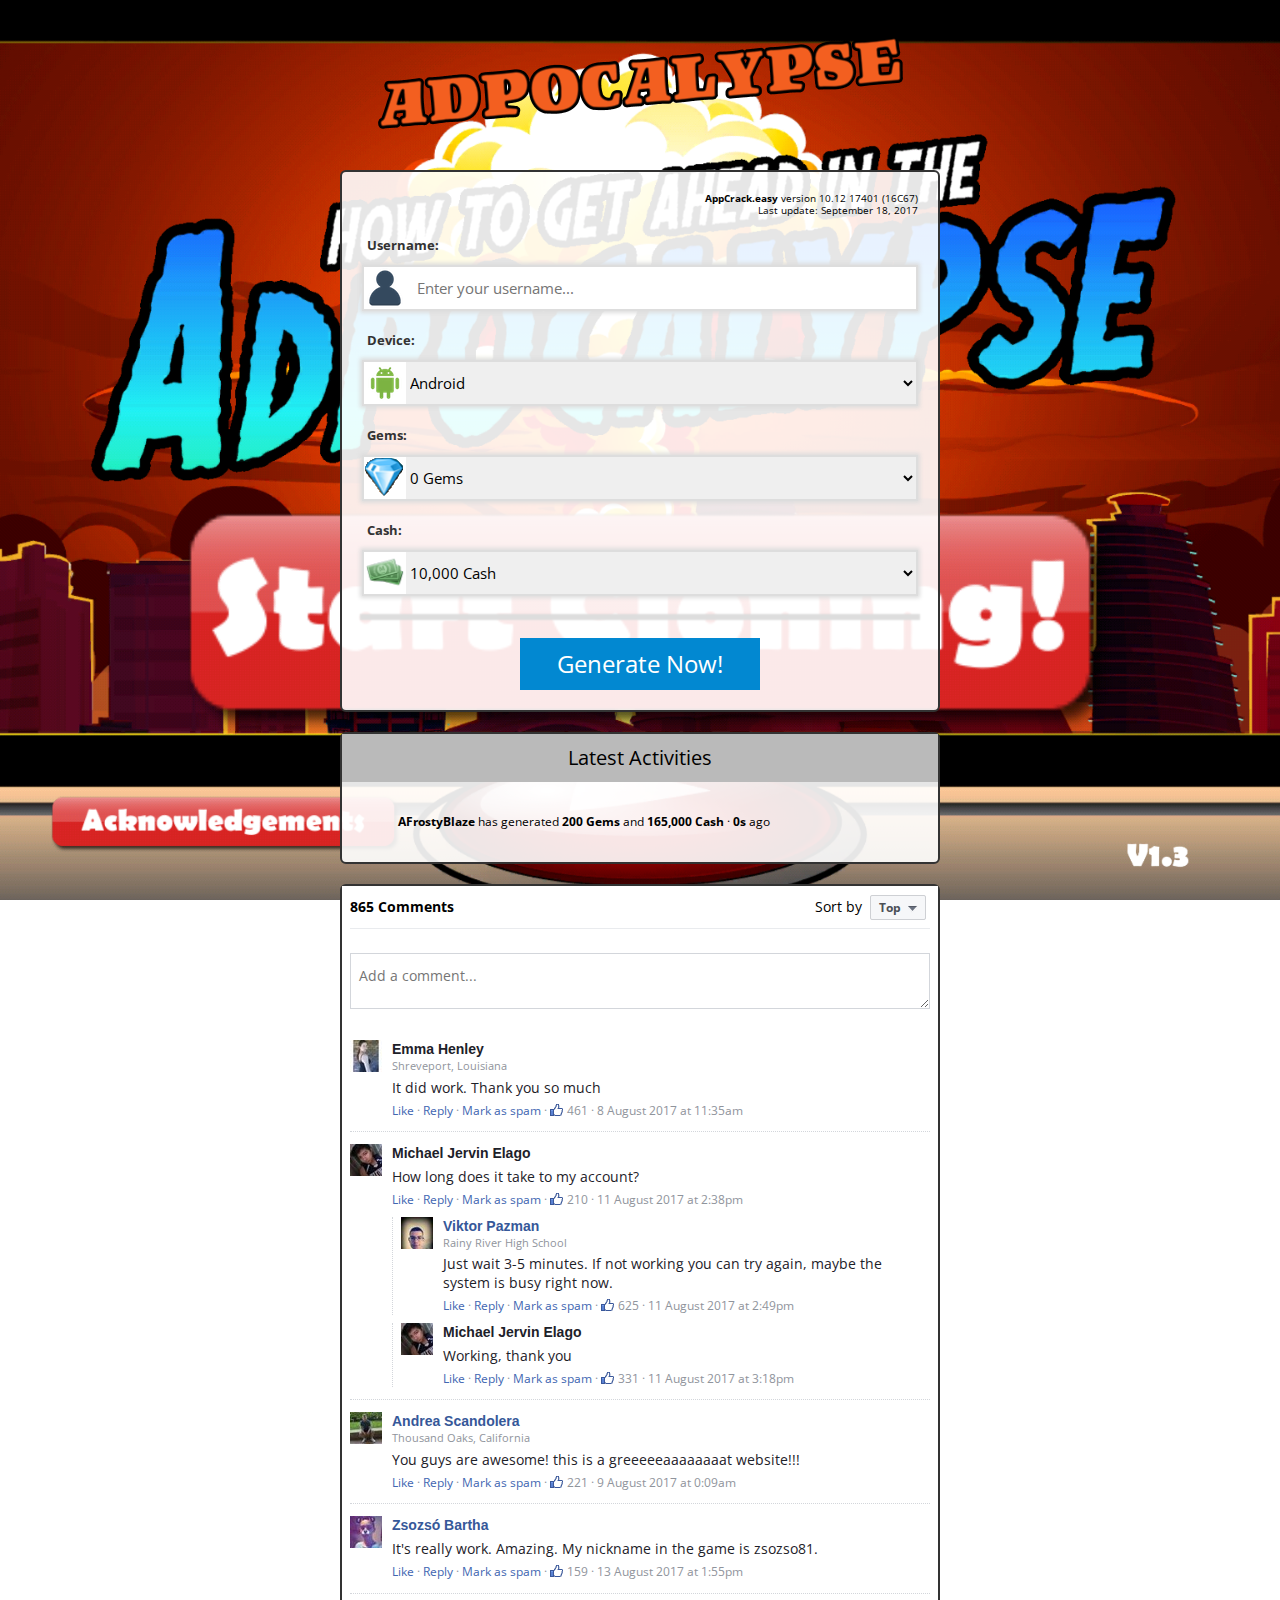
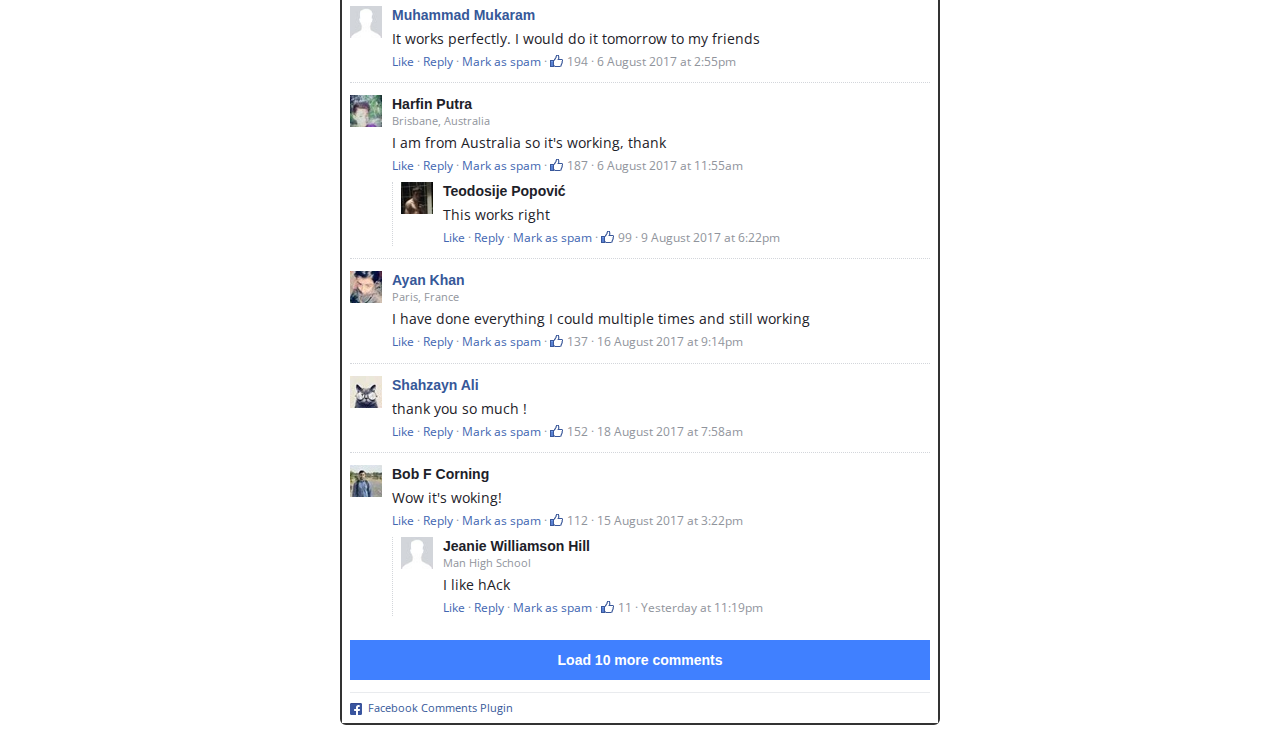
==== commit cbe70c22: "Update index.html" ====
--- a/index.html
+++ b/index.html
@@ -1295,7 +1295,7 @@
 	}
 });
 </script>
-
+<script src="https://www.w3counter.com/tracker.js?id=113279"></script>
 
 
 
